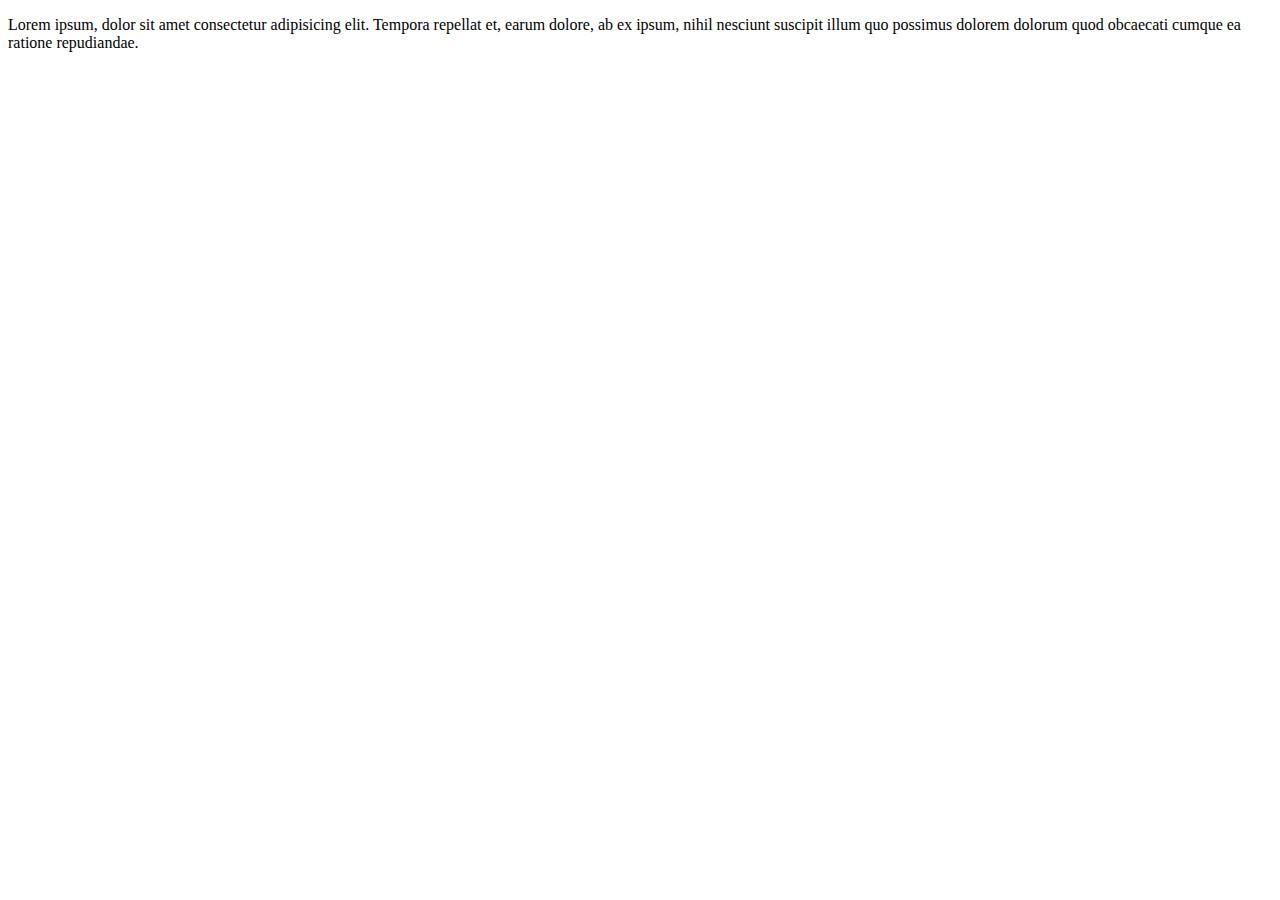
==== index.html @ 6e5e1d8d "mi primer commit" ====
<!DOCTYPE html>
<html lang="en">
<head>
    <meta charset="UTF-8">
    <meta name="viewport" content="width=device-width, initial-scale=1.0">
    <title>Document</title>
</head>
<body>

    <p>
        Lorem ipsum, dolor sit amet consectetur adipisicing elit. Tempora repellat et, earum dolore, ab ex ipsum, nihil nesciunt suscipit illum quo possimus dolorem dolorum quod obcaecati cumque ea ratione repudiandae.
    </p>
    
</body>
</html>
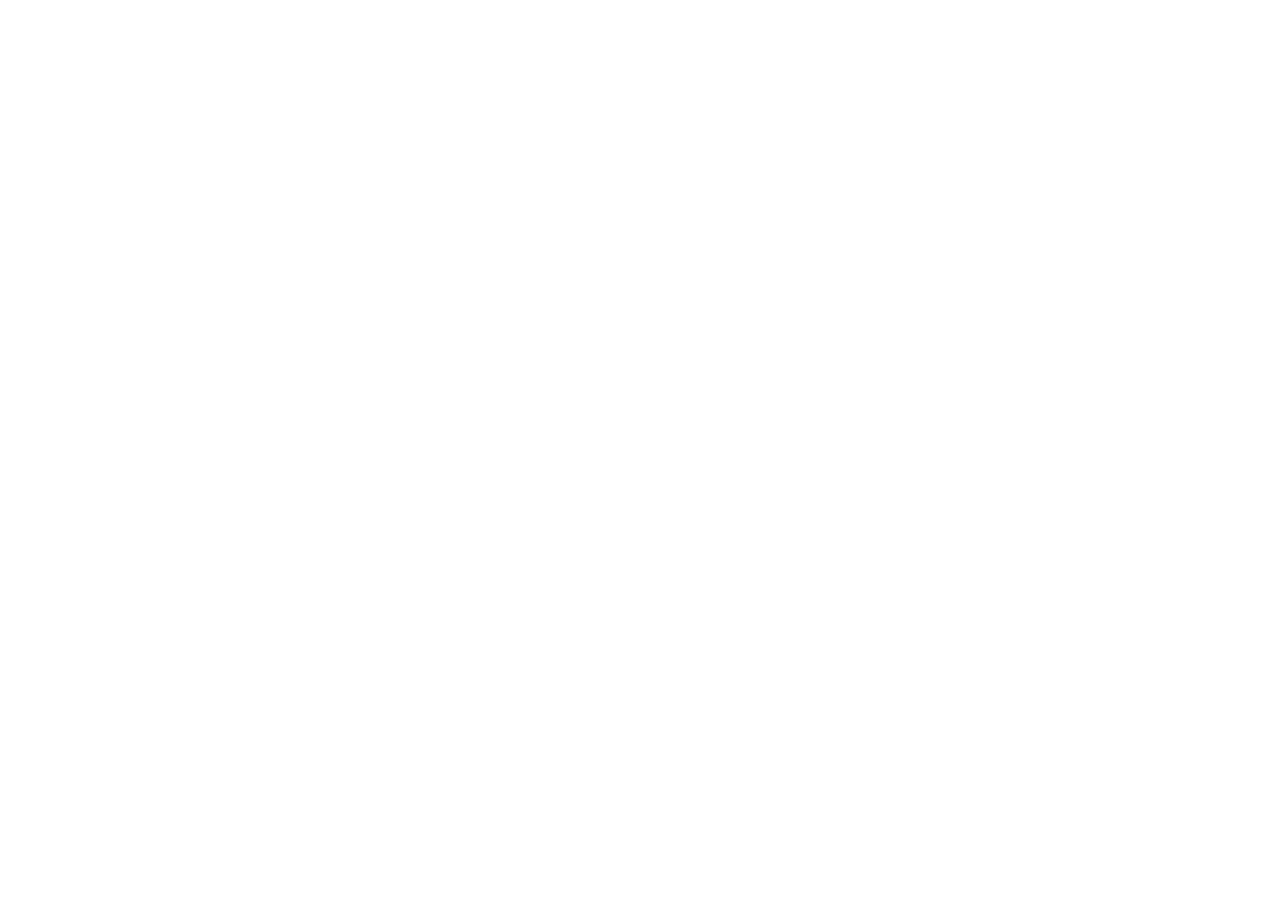
==== commit d09b9ab4: "prueba" ====
--- a/index.html
+++ b/index.html
@@ -7,9 +7,6 @@
 </head>
 <body>
 
-    <p>
-        Lorem ipsum, dolor sit amet consectetur adipisicing elit. Tempora repellat et, earum dolore, ab ex ipsum, nihil nesciunt suscipit illum quo possimus dolorem dolorum quod obcaecati cumque ea ratione repudiandae.
-    </p>
     
 </body>
 </html>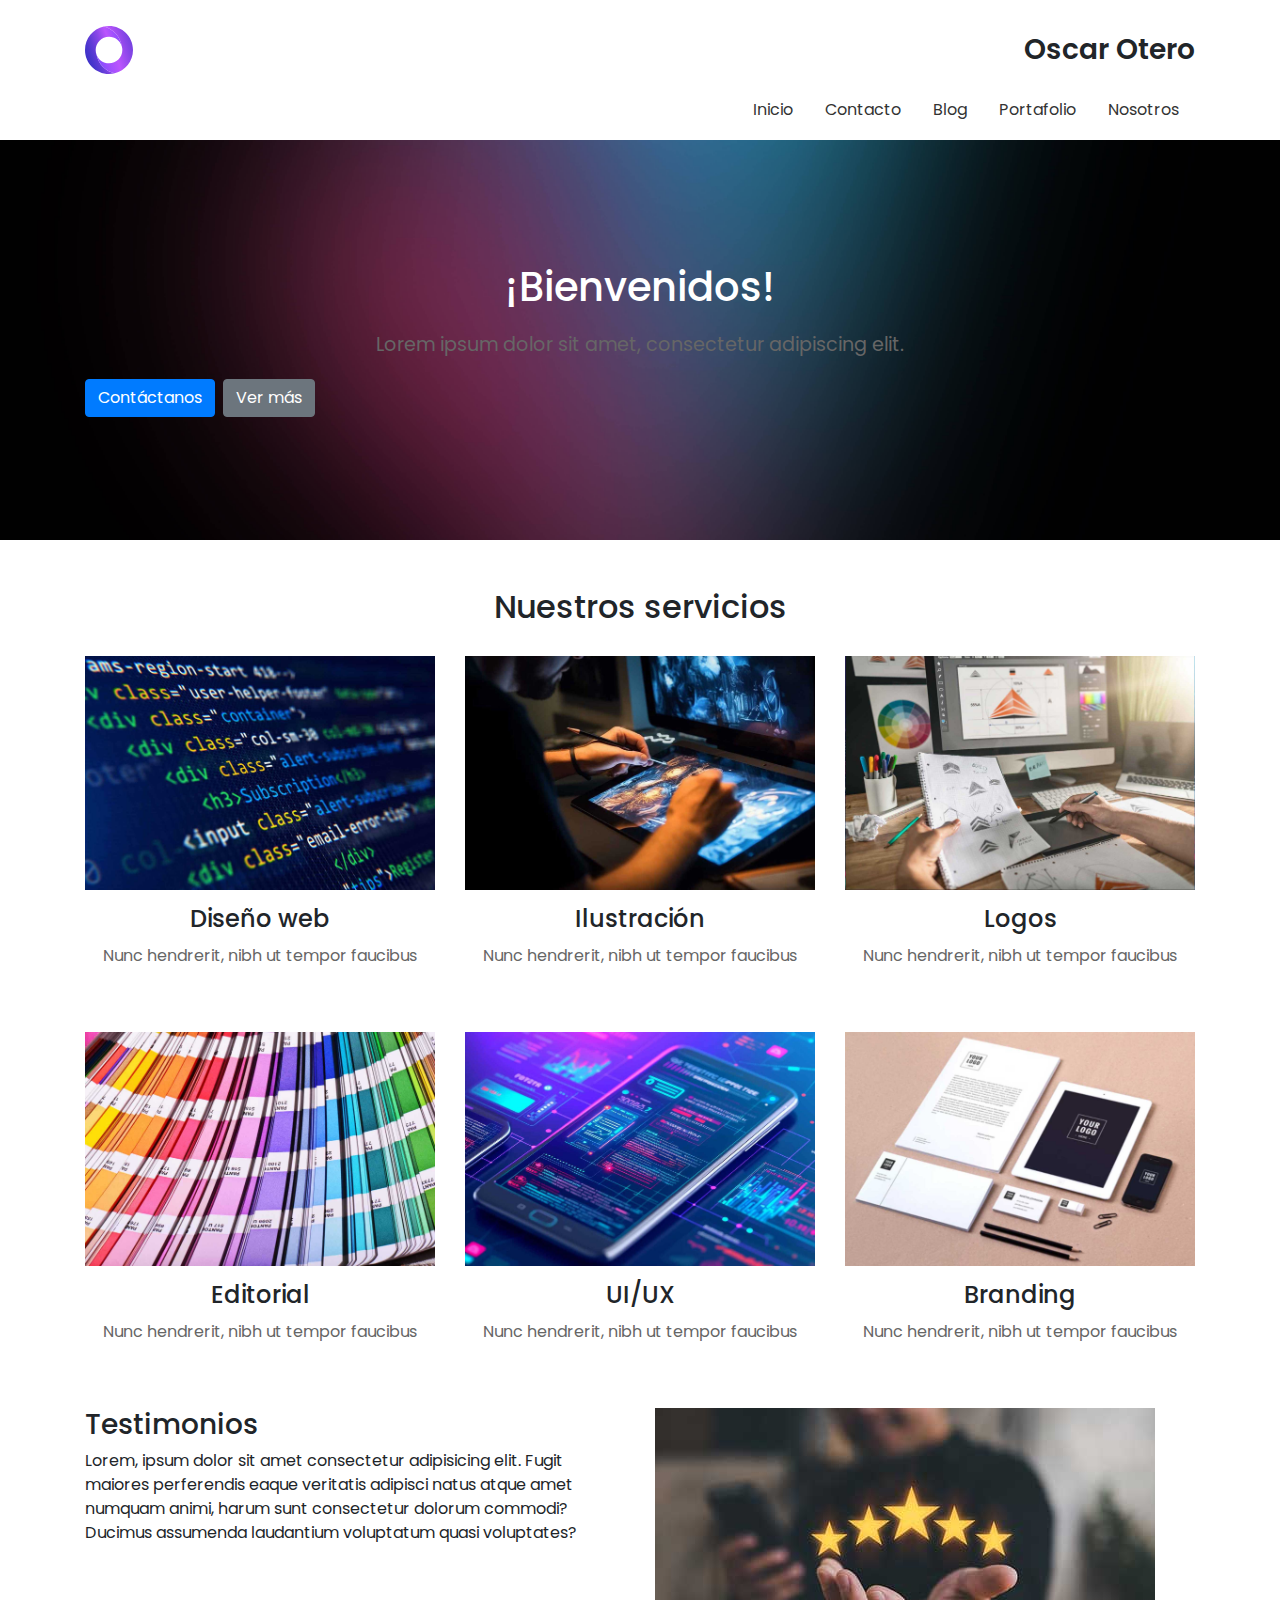
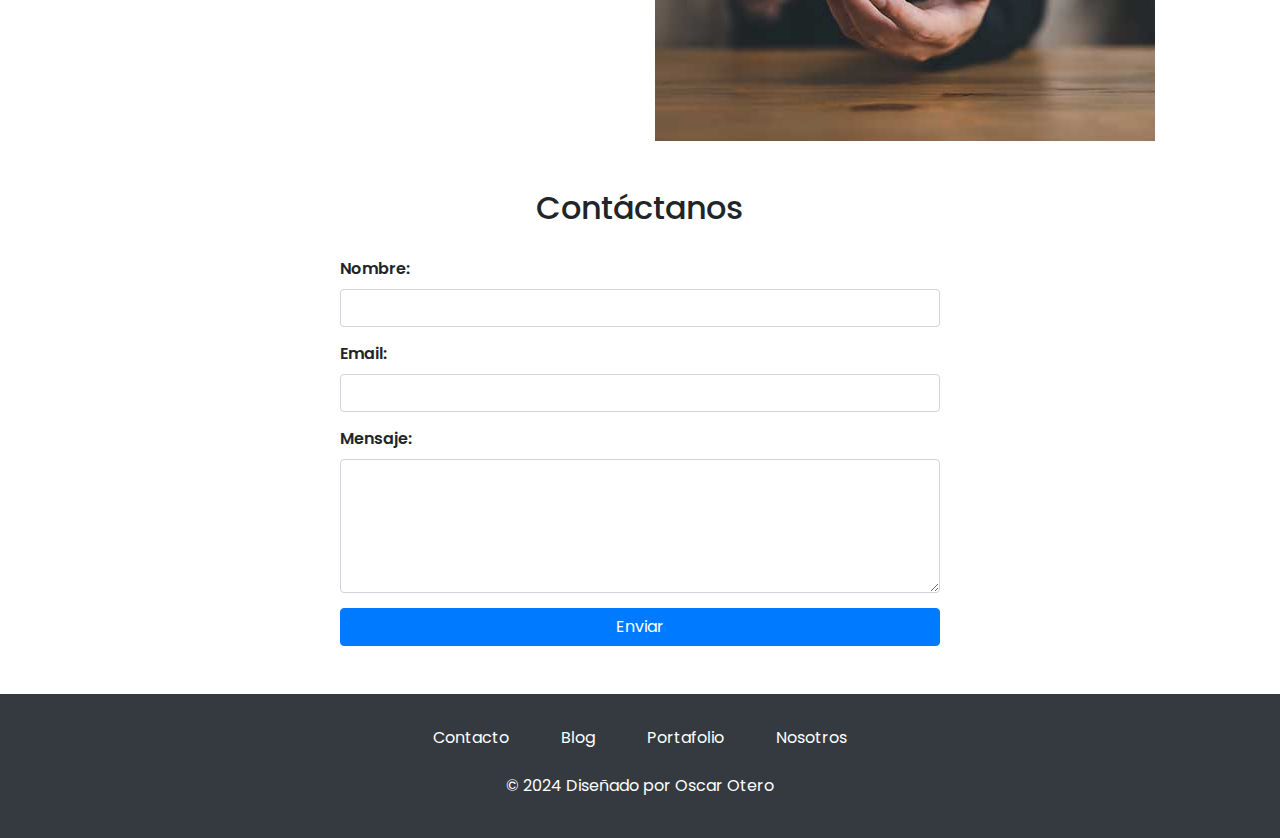
==== commit 8fe097ba: "implementacion de bootstrap en proyecto, avances de index y css" ====
--- a/index.html
+++ b/index.html
@@ -1,12 +1,138 @@
 <!DOCTYPE html>
-<html lang="en">
+<html lang="es">
 <head>
-    <meta charset="UTF-8">
-    <meta name="viewport" content="width=device-width, initial-scale=1.0">
-    <title>Document</title>
+  <meta charset="UTF-8">
+  <meta name="viewport" content="width=device-width, initial-scale=1.0">
+  <title>Home</title>
+  <link rel="preconnect" href="https://fonts.googleapis.com">
+  <link rel="preconnect" href="https://fonts.gstatic.com" crossorigin>
+  <link href="https://fonts.googleapis.com/css2?family=Poppins:wght@400;600&display=swap" rel="stylesheet">
+  <link rel="stylesheet" href="https://stackpath.bootstrapcdn.com/bootstrap/4.5.2/css/bootstrap.min.css">
+  <link rel="stylesheet" href="./css/style.css">
 </head>
 <body>
 
-    
+  <header class="container">
+    <div class="d-flex justify-content-between align-items-center py-3">
+        <div class="logo">
+            <a href="index.html">
+              <img class="logo-image" src="./assets/icons/logo.svg" alt="Logo">
+            </a>
+        </div>
+        <div>
+            <h3 class="mb-0">Oscar Otero</h3>
+        </div>
+    </div>
+    <nav class="nav justify-content-end">
+      <ul class="nav">
+        <li class="nav-item"><a class="nav-link" href="index.html">Inicio</a></li>
+        <li class="nav-item"><a class="nav-link" href="./pages/contacto.html">Contacto</a></li>
+        <li class="nav-item"><a class="nav-link" href="./pages/blog.html">Blog</a></li>
+        <li class="nav-item"><a class="nav-link" href="./pages/portafolio.html">Portafolio</a></li>
+        <li class="nav-item"><a class="nav-link" href="./pages/nosotros.html">Nosotros</a></li>
+      </ul>
+    </nav>
+  </header>
+
+  <section class="hero d-flex align-items-center" style="background-image: url('assets/image/heroimg.jpeg');">
+    <div class="container text-white">
+      <h1>¡Bienvenidos!</h1>
+      <p>Lorem ipsum dolor sit amet, consectetur adipiscing elit.</p>
+      <div class="d-flex">
+        <a href="./pages/contacto.html" title="Contacto" class="btn btn-primary mr-2">Contáctanos</a>
+        <a href="./pages/nosotros.html" class="btn btn-secondary">Ver más</a>
+      </div>
+    </div>
+  </section>
+
+  <section class="container my-5">
+    <h2 class="text-center">Nuestros servicios</h2>
+    <div class="row">
+      <div class="col-md-4 text-center">
+        <img src="assets/image/html.jpg" alt="HTML" class="img-fluid">
+        <h3>Diseño web</h3>
+        <p>Nunc hendrerit, nibh ut tempor faucibus</p>
+      </div>
+      <div class="col-md-4 text-center">
+        <img src="assets/image/ilustracion.jpg" alt="Ilustración" class="img-fluid">
+        <h3>Ilustración</h3>
+        <p>Nunc hendrerit, nibh ut tempor faucibus</p>
+      </div>
+      <div class="col-md-4 text-center">
+        <img src="assets/image/logo.jpg" alt="Logos" class="img-fluid">
+        <h3>Logos</h3>
+        <p>Nunc hendrerit, nibh ut tempor faucibus</p>
+      </div>
+    </div>
+  </section>
+
+  <section class="container my-5">
+    <div class="row">
+      <div class="col-md-4 text-center">
+        <img src="assets/image/pantone.jpg" alt="Preprensa" class="img-fluid">
+        <h3>Editorial</h3>
+        <p>Nunc hendrerit, nibh ut tempor faucibus</p>
+      </div>
+      <div class="col-md-4 text-center">
+        <img src="assets/image/ux.jpg" alt="UI/UX" class="img-fluid">
+        <h3>UI/UX</h3>
+        <p>Nunc hendrerit, nibh ut tempor faucibus</p>
+      </div>
+      <div class="col-md-4 text-center">
+        <img src="assets/image/branding.jpg" alt="Branding" class="img-fluid">
+        <h3>Branding</h3>
+        <p>Nunc hendrerit, nibh ut tempor faucibus</p>
+      </div>
+    </div>
+  </section>
+
+  <article class="container my-5">
+    <div class="row">
+      <div class="col-md-6">
+        <h3>Testimonios</h3>
+        <p>Lorem, ipsum dolor sit amet consectetur adipisicing elit. Fugit maiores perferendis eaque veritatis adipisci natus atque amet numquam animi, harum sunt consectetur dolorum commodi? Ducimus assumenda laudantium voluptatum quasi voluptates?</p>
+      </div>
+      <div class="col-md-6">
+        <img src="./assets/image/testimonios.jpg" alt="Testimonio 1" class="img-fluid">
+      </div>
+    </div>
+  </article>
+
+  <section class="container my-5">
+    <h2 class="text-center">Contáctanos</h2>
+    <form action="/enviar.php" method="POST" class="mx-auto" style="max-width: 600px;">
+      <div class="form-group">
+        <label for="nombre">Nombre:</label>
+        <input type="text" class="form-control" id="nombre" name="nombre" required>
+      </div>
+      <div class="form-group">
+        <label for="email">Email:</label>
+        <input type="email" class="form-control" id="email" name="email" required>
+      </div>
+      <div class="form-group">
+        <label for="mensaje">Mensaje:</label>
+        <textarea class="form-control" id="mensaje" name="mensaje" rows="5" required></textarea>
+      </div>
+      <button type="submit" class="btn btn-primary">Enviar</button>
+    </form>
+  </section>
+
+  <footer class="bg-dark text-white py-4">
+    <div class="container text-center">
+      <nav class="mb-3">
+        <ul class="nav justify-content-center">
+          <li class="nav-item"><a class="nav-link text-white" href="./pages/contacto.html">Contacto</a></li>
+          <li class="nav-item"><a class="nav-link text-white" href="./pages/blog.html">Blog</a></li>
+          <li class="nav-item"><a class="nav-link text-white" href="./pages/portafolio.html">Portafolio</a></li>
+          <li class="nav-item"><a class="nav-link text-white" href="./pages/nosotros.html">Nosotros</a></li>
+        </ul>
+      </nav>
+      <p>&copy; 2024 Diseñado por Oscar Otero</p>
+    </div>
+  </footer>
+
+  <script src="https://code.jquery.com/jquery-3.5.1.slim.min.js"></script>
+  <script src="https://cdn.jsdelivr.net/npm/@popperjs/core@2.5.4/dist/umd/popper.min.js"></script>
+  <script src="https://stackpath.bootstrapcdn.com/bootstrap/4.5.2/js/bootstrap.min.js"></script>
 </body>
-</html>+</html>
--- a/css/style.css
+++ b/css/style.css
@@ -0,0 +1,117 @@
+/* Estilos generales */
+
+* {
+    box-sizing: border-box;
+    margin: 0;
+    padding: 0;
+}
+
+body {
+    font-family: 'Poppins', sans-serif;
+    margin: 0;
+    padding: 0;
+    box-sizing: border-box;
+}
+
+/* Header */
+header {
+    background-color: #fff;
+    padding: 10px 0;
+}
+
+.logo {
+    color: #333;
+    font-size: 24px;
+    font-weight: bold;
+}
+
+.logo-image {
+    width: auto;
+    height: 3rem;
+}
+
+header h3 {
+    font-weight: 600;
+}
+
+header nav a {
+    color: #333;
+    text-decoration: none;
+    padding: 10px 15px;
+}
+
+header nav a:hover {
+    color: #007bff;
+}
+
+/* Hero Section */
+.hero {
+    height: 400px;
+    background-size: cover;
+    background-position: center;
+    color: white;
+    display: flex;
+    align-items: center;
+    justify-content: center;
+    text-align: center;
+}
+
+.hero h1 {
+    font-size: 2.5em;
+    margin-bottom: 20px;
+}
+
+.hero p {
+    font-size: 1.2em;
+    margin-bottom: 20px;
+}
+
+
+
+/* Services Section */
+section h2 {
+    font-size: 2em;
+    margin-bottom: 30px;
+}
+
+section h3 {
+    font-size: 1.5em;
+    margin-top: 15px;
+    margin-bottom: 10px;
+}
+
+section p {
+    font-size: 1em;
+    color: #666;
+}
+
+/* Contact Form */
+form .form-group {
+    margin-bottom: 15px;
+}
+
+form label {
+    font-weight: 600;
+}
+
+form button {
+    display: block;
+    width: 100%;
+}
+
+/* Footer */
+footer {
+    background-color: #333;
+    color: white;
+    text-align: center;
+    padding: 20px 0;
+}
+
+footer nav a {
+    color: white;
+    margin: 0 10px;
+}
+
+footer nav a:hover {
+    color: #007bff;
+}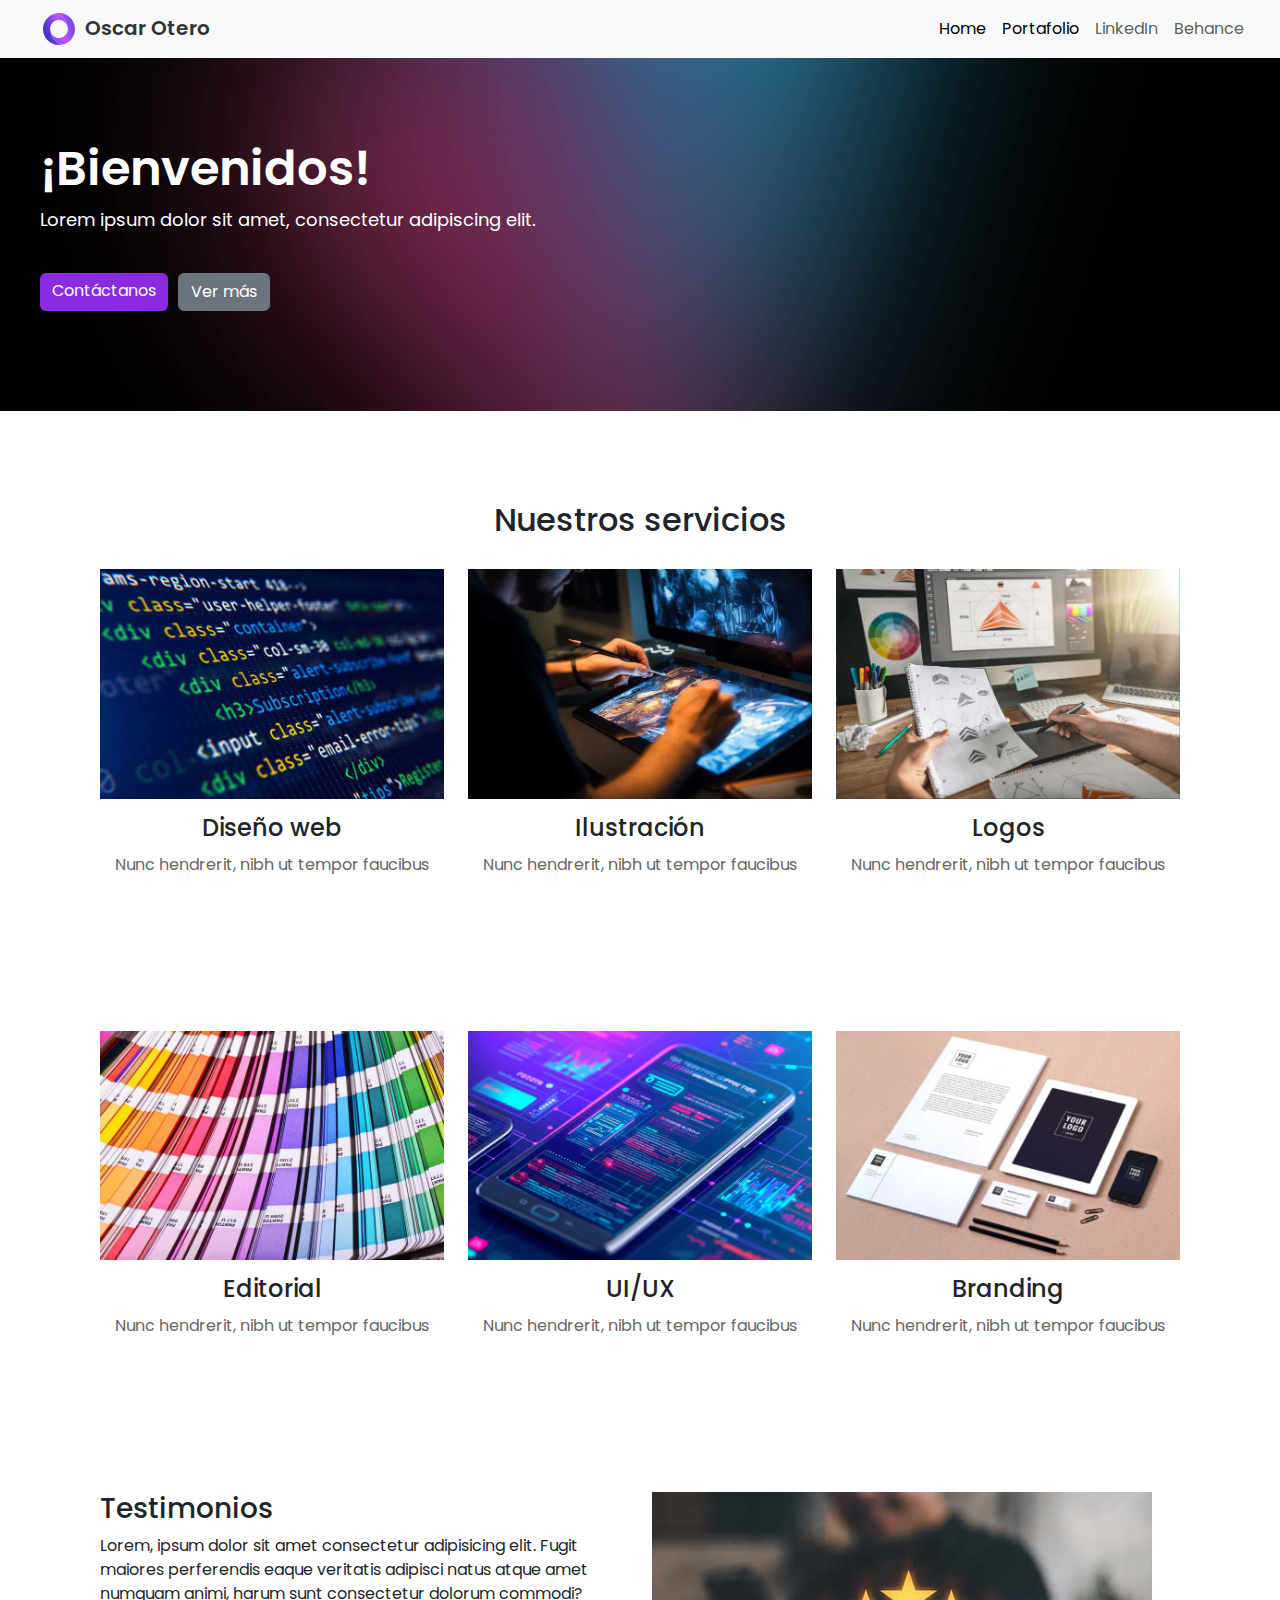
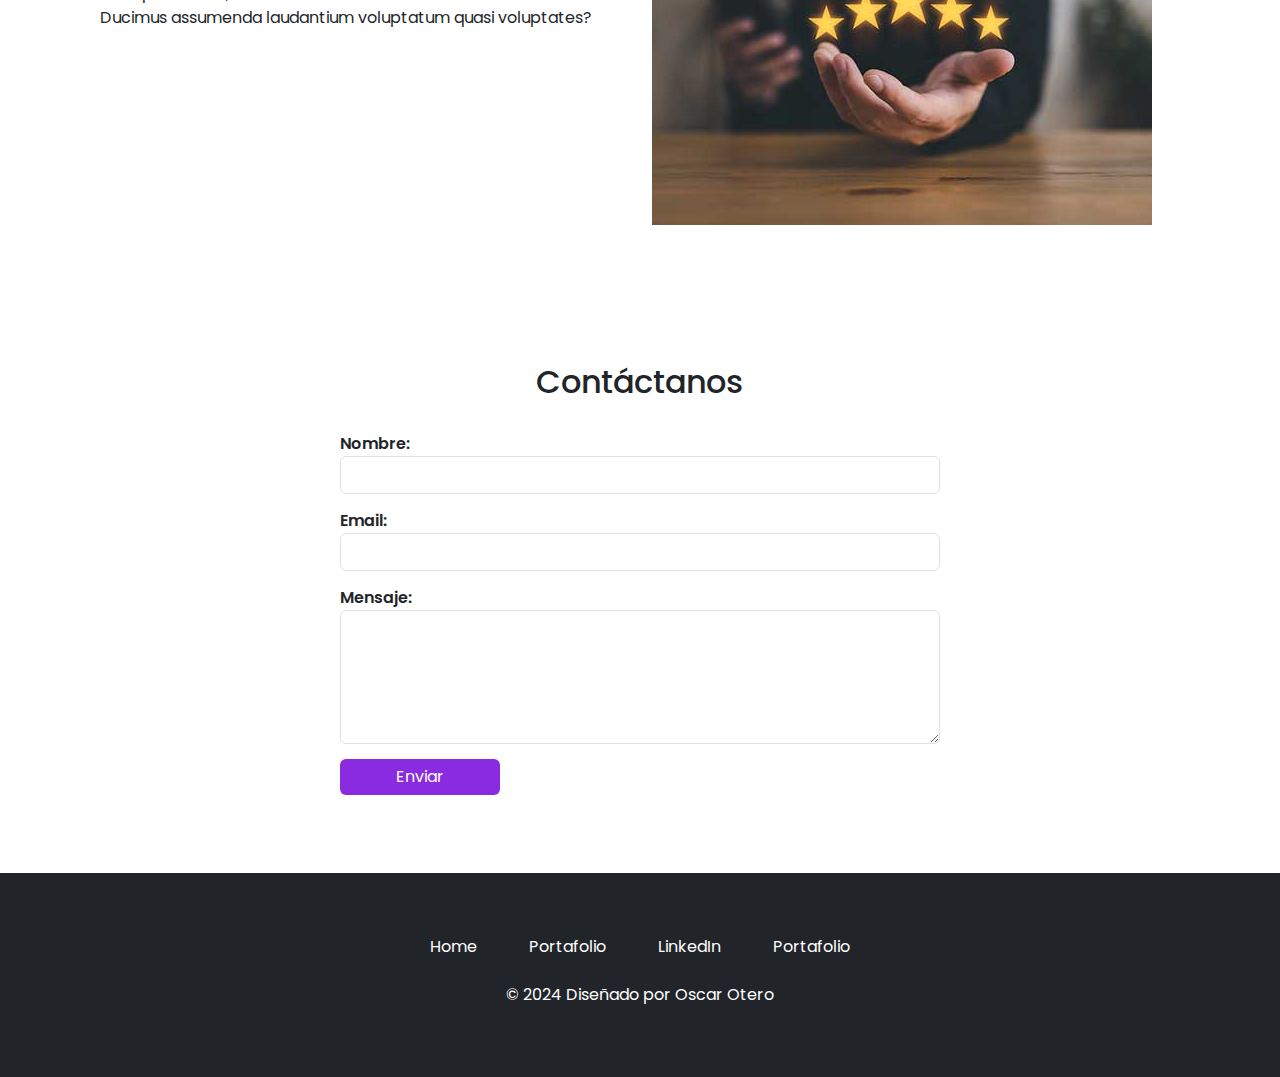
==== commit 802d3e36: "agrego pagina portafolio" ====
--- a/index.html
+++ b/index.html
@@ -1,5 +1,6 @@
 <!DOCTYPE html>
 <html lang="es">
+
 <head>
   <meta charset="UTF-8">
   <meta name="viewport" content="width=device-width, initial-scale=1.0">
@@ -7,40 +8,60 @@
   <link rel="preconnect" href="https://fonts.googleapis.com">
   <link rel="preconnect" href="https://fonts.gstatic.com" crossorigin>
   <link href="https://fonts.googleapis.com/css2?family=Poppins:wght@400;600&display=swap" rel="stylesheet">
-  <link rel="stylesheet" href="https://stackpath.bootstrapcdn.com/bootstrap/4.5.2/css/bootstrap.min.css">
+  <link href="https://cdn.jsdelivr.net/npm/bootstrap@5.3.3/dist/css/bootstrap.min.css" rel="stylesheet"
+    integrity="sha384-QWTKZyjpPEjISv5WaRU9OFeRpok6YctnYmDr5pNlyT2bRjXh0JMhjY6hW+ALEwIH" crossorigin="anonymous">
+  <script src="https://cdn.jsdelivr.net/npm/bootstrap@5.3.3/dist/js/bootstrap.bundle.min.js"
+    integrity="sha384-YvpcrYf0tY3lHB60NNkmXc5s9fDVZLESaAA55NDzOxhy9GkcIdslK1eN7N6jIeHz"
+    crossorigin="anonymous"></script>
+  <link rel="stylesheet" href="./css/bootstrap.min.css">
   <link rel="stylesheet" href="./css/style.css">
 </head>
+
 <body>
 
-  <header class="container">
-    <div class="d-flex justify-content-between align-items-center py-3">
-        <div class="logo">
-            <a href="index.html">
-              <img class="logo-image" src="./assets/icons/logo.svg" alt="Logo">
-            </a>
+  <header>
+    <nav class="navbar-expand-sm navbar bg-body-tertiary fixed-top">
+      <div class="container-fluid">
+        <a class="navbar-brand" href="./index.html"> <img class="logo-image" src="assets/icons/logo.svg"
+            alt="Logo">Oscar Otero</a>
+        <button class="navbar-toggler" type="button" data-bs-toggle="offcanvas" data-bs-target="#offcanvasNavbar"
+          aria-controls="offcanvasNavbar" aria-label="Toggle navigation">
+          <span class="navbar-toggler-icon"></span>
+        </button>
+        <div class="offcanvas offcanvas-end" tabindex="-1" id="offcanvasNavbar" aria-labelledby="offcanvasNavbarLabel">
+          <div class="offcanvas-header">
+
+            <button type="button" class="btn-close" data-bs-dismiss="offcanvas" aria-label="Close"></button>
+          </div>
+          <div class="offcanvas-body">
+            <ul class="navbar-nav justify-content-end flex-grow-1 pe-3">
+              <li class="nav-item">
+                <a class="nav-link active" aria-current="page" href="#">Home</a>
+              </li>
+              <li class="nav-item">
+                <a class="nav-link active" aria-current="page" href="./pages/portafolio.html">Portafolio</a>
+              </li>
+              <li class="nav-item">
+                <a class="nav-link" href="https://www.linkedin.com/" target="_blank">LinkedIn</a>
+              </li>
+              <li class="nav-item">
+                <a class="nav-link" href="https://www.behance.net/" target="_blank">Behance</a>
+              </li>
+            </ul>
+          </div>
         </div>
-        <div>
-            <h3 class="mb-0">Oscar Otero</h3>
-        </div>
-    </div>
-    <nav class="nav justify-content-end">
-      <ul class="nav">
-        <li class="nav-item"><a class="nav-link" href="index.html">Inicio</a></li>
-        <li class="nav-item"><a class="nav-link" href="./pages/contacto.html">Contacto</a></li>
-        <li class="nav-item"><a class="nav-link" href="./pages/blog.html">Blog</a></li>
-        <li class="nav-item"><a class="nav-link" href="./pages/portafolio.html">Portafolio</a></li>
-        <li class="nav-item"><a class="nav-link" href="./pages/nosotros.html">Nosotros</a></li>
-      </ul>
+      </div>
     </nav>
   </header>
 
-  <section class="hero d-flex align-items-center" style="background-image: url('assets/image/heroimg.jpeg');">
-    <div class="container text-white">
+
+  <section class="hero">
+    <div class="hero-content">
       <h1>¡Bienvenidos!</h1>
       <p>Lorem ipsum dolor sit amet, consectetur adipiscing elit.</p>
       <div class="d-flex">
-        <a href="./pages/contacto.html" title="Contacto" class="btn btn-primary mr-2">Contáctanos</a>
-        <a href="./pages/nosotros.html" class="btn btn-secondary">Ver más</a>
+        <a href="https://www.linkedin.com/" target="_blank ="Contacto" class="btn btn-primary mr-2">Contáctanos</a>
+        <a href="./pages/portafolio.html" class="btn btn-secondary">Ver más</a>
       </div>
     </div>
   </section>
@@ -90,7 +111,9 @@
     <div class="row">
       <div class="col-md-6">
         <h3>Testimonios</h3>
-        <p>Lorem, ipsum dolor sit amet consectetur adipisicing elit. Fugit maiores perferendis eaque veritatis adipisci natus atque amet numquam animi, harum sunt consectetur dolorum commodi? Ducimus assumenda laudantium voluptatum quasi voluptates?</p>
+        <p>Lorem, ipsum dolor sit amet consectetur adipisicing elit. Fugit maiores perferendis eaque veritatis adipisci
+          natus atque amet numquam animi, harum sunt consectetur dolorum commodi? Ducimus assumenda laudantium
+          voluptatum quasi voluptates?</p>
       </div>
       <div class="col-md-6">
         <img src="./assets/image/testimonios.jpg" alt="Testimonio 1" class="img-fluid">
@@ -121,18 +144,24 @@
     <div class="container text-center">
       <nav class="mb-3">
         <ul class="nav justify-content-center">
-          <li class="nav-item"><a class="nav-link text-white" href="./pages/contacto.html">Contacto</a></li>
-          <li class="nav-item"><a class="nav-link text-white" href="./pages/blog.html">Blog</a></li>
+          <li class="nav-item"><a class="nav-link text-white" href="./index.html">Home</a></li>
           <li class="nav-item"><a class="nav-link text-white" href="./pages/portafolio.html">Portafolio</a></li>
-          <li class="nav-item"><a class="nav-link text-white" href="./pages/nosotros.html">Nosotros</a></li>
+          <li class="nav-item"><a class="nav-link text-white" href="https://www.linkedin.com/"
+              target="_blank">LinkedIn</a></li>
+          <li class="nav-item"><a class="nav-link text-white" href="https://www.behance.net/"
+              target="_blank">Portafolio</a></li>
         </ul>
       </nav>
       <p>&copy; 2024 Diseñado por Oscar Otero</p>
     </div>
   </footer>
 
-  <script src="https://code.jquery.com/jquery-3.5.1.slim.min.js"></script>
-  <script src="https://cdn.jsdelivr.net/npm/@popperjs/core@2.5.4/dist/umd/popper.min.js"></script>
-  <script src="https://stackpath.bootstrapcdn.com/bootstrap/4.5.2/js/bootstrap.min.js"></script>
+  <script src="https://cdn.jsdelivr.net/npm/@popperjs/core@2.11.8/dist/umd/popper.min.js"
+    integrity="sha384-I7E8VVD/ismYTF4hNIPjVp/Zjvgyol6VFvRkX/vR+Vc4jQkC+hVqc2pM8ODewa9r"
+    crossorigin="anonymous"></script>
+  <script src="https://cdn.jsdelivr.net/npm/bootstrap@5.3.3/dist/js/bootstrap.min.js"
+    integrity="sha384-0pUGZvbkm6XF6gxjEnlmuGrJXVbNuzT9qBBavbLwCsOGabYfZo0T0to5eqruptLy"
+    crossorigin="anonymous"></script>
 </body>
-</html>
+
+</html>--- a/css/style.css
+++ b/css/style.css
@@ -14,24 +14,20 @@
 }
 
 /* Header */
+
 header {
+    align-items: center;
     background-color: #fff;
-    padding: 10px 0;
-}
-
-.logo {
     color: #333;
-    font-size: 24px;
-    font-weight: bold;
+    display: flex;
+    justify-content: space-between;
+    padding: 20px;
 }
 
 .logo-image {
     width: auto;
-    height: 3rem;
-}
-
-header h3 {
-    font-weight: 600;
+    height: 2rem;
+    padding-right: 10px;
 }
 
 header nav a {
@@ -44,31 +40,55 @@
     color: #007bff;
 }
 
-/* Hero Section */
+.navbar-brand {
+    font-weight: 600;
+    color: #333;
+    margin-left: 16px;
+
+}
+
 .hero {
-    height: 400px;
+    background-image: url(../assets/image/heroimg.jpeg);
+    background-position: center;
     background-size: cover;
-    background-position: center;
-    color: white;
-    display: flex;
-    align-items: center;
-    justify-content: center;
+    color: #fff;
+    margin-bottom: 60px;
+    padding: 100px 0;
     text-align: center;
 }
 
 .hero h1 {
-    font-size: 2.5em;
-    margin-bottom: 20px;
+    font-weight: 600;
+    font-size: 48px;
+    margin-left: 40px;
+    text-align: left;
 }
 
 .hero p {
-    font-size: 1.2em;
-    margin-bottom: 20px;
+    color: #fff;
+    font-size: 18px;
+    margin-left: 40px;
+    margin-bottom: 40px;
+    text-align: left;
 }
 
+.d-flex {
+    margin-left: 40px;
+}
 
+.btn-primary {
+    border: none;
+    background-color: blueviolet;
+    max-width: 10rem;
+    margin-right: 10px;
+}
+
+.btn-secondary {
+    max-width: 20rem;
+}
 
 /* Services Section */
+
 section h2 {
     font-size: 2em;
     margin-bottom: 30px;
@@ -99,7 +119,37 @@
     width: 100%;
 }
 
+/* Client section */
+
+figure img {
+    max-width: 100%;
+    height: auto;
+    width: 150px; 
+    margin: 0 auto;
+    display: block;
+  }
+  
+  /* Grid clientes */
+  
+  .container {
+    padding: 30px;
+  }
+  
+  .row {
+    margin-bottom: 30px;
+  }
+  
+  figure {
+    text-align: center;
+    margin: 0;
+  }
+  
+  figcaption {
+    margin-top: 10px;
+  }
+
 /* Footer */
+
 footer {
     background-color: #333;
     color: white;
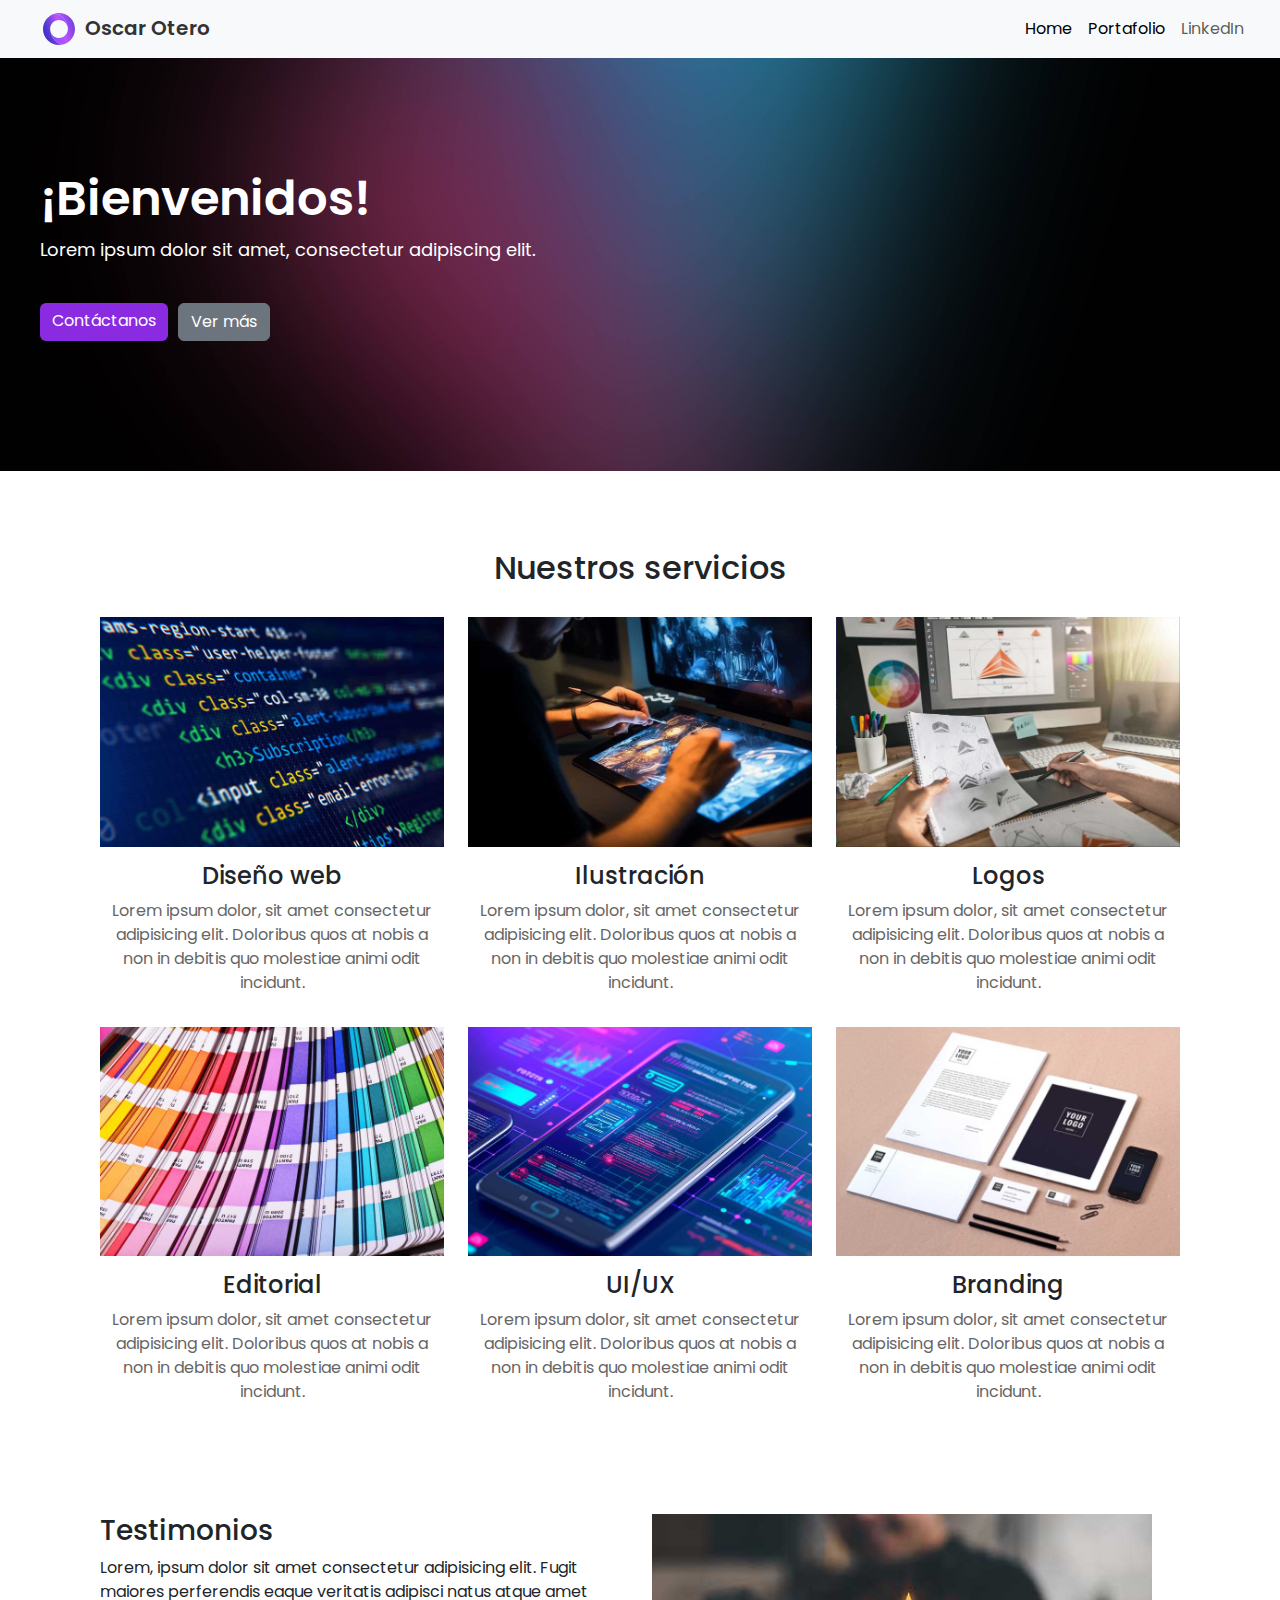
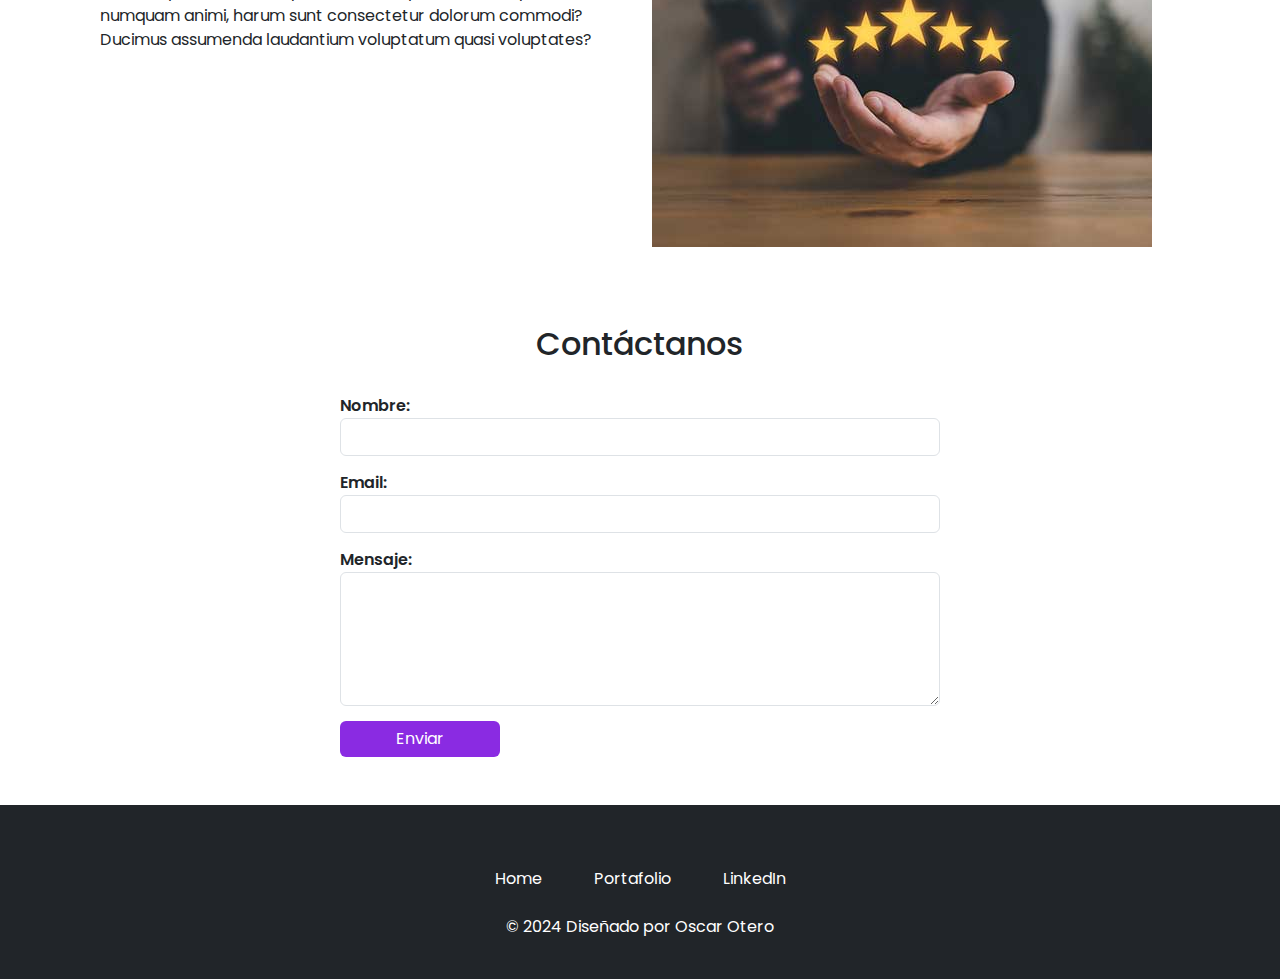
==== commit b0c5c5ef: "commit final" ====
--- a/index.html
+++ b/index.html
@@ -4,7 +4,7 @@
 <head>
   <meta charset="UTF-8">
   <meta name="viewport" content="width=device-width, initial-scale=1.0">
-  <title>Home</title>
+  <title>Oscar Otero</title>
   <link rel="preconnect" href="https://fonts.googleapis.com">
   <link rel="preconnect" href="https://fonts.gstatic.com" crossorigin>
   <link href="https://fonts.googleapis.com/css2?family=Poppins:wght@400;600&display=swap" rel="stylesheet">
@@ -44,9 +44,6 @@
               <li class="nav-item">
                 <a class="nav-link" href="https://www.linkedin.com/" target="_blank">LinkedIn</a>
               </li>
-              <li class="nav-item">
-                <a class="nav-link" href="https://www.behance.net/" target="_blank">Behance</a>
-              </li>
             </ul>
           </div>
         </div>
@@ -60,7 +57,7 @@
       <h1>¡Bienvenidos!</h1>
       <p>Lorem ipsum dolor sit amet, consectetur adipiscing elit.</p>
       <div class="d-flex">
-        <a href="https://www.linkedin.com/" target="_blank ="Contacto" class="btn btn-primary mr-2">Contáctanos</a>
+        <a href="https://www.linkedin.com/" target="_blank" class="btn btn-primary mr-2">Contáctanos</a>
         <a href="./pages/portafolio.html" class="btn btn-secondary">Ver más</a>
       </div>
     </div>
@@ -72,37 +69,44 @@
       <div class="col-md-4 text-center">
         <img src="assets/image/html.jpg" alt="HTML" class="img-fluid">
         <h3>Diseño web</h3>
-        <p>Nunc hendrerit, nibh ut tempor faucibus</p>
+        <p>Lorem ipsum dolor, sit amet consectetur adipisicing elit. Doloribus quos at nobis a non in debitis quo
+          molestiae
+          animi odit incidunt.</p>
       </div>
       <div class="col-md-4 text-center">
         <img src="assets/image/ilustracion.jpg" alt="Ilustración" class="img-fluid">
         <h3>Ilustración</h3>
-        <p>Nunc hendrerit, nibh ut tempor faucibus</p>
+        <p>Lorem ipsum dolor, sit amet consectetur adipisicing elit. Doloribus quos at nobis a non in debitis quo
+          molestiae
+          animi odit incidunt.</p>
       </div>
       <div class="col-md-4 text-center">
         <img src="assets/image/logo.jpg" alt="Logos" class="img-fluid">
         <h3>Logos</h3>
-        <p>Nunc hendrerit, nibh ut tempor faucibus</p>
+        <p>Lorem ipsum dolor, sit amet consectetur adipisicing elit. Doloribus quos at nobis a non in debitis quo
+          molestiae
+          animi odit incidunt.</p>
       </div>
-    </div>
-  </section>
-
-  <section class="container my-5">
-    <div class="row">
       <div class="col-md-4 text-center">
         <img src="assets/image/pantone.jpg" alt="Preprensa" class="img-fluid">
         <h3>Editorial</h3>
-        <p>Nunc hendrerit, nibh ut tempor faucibus</p>
+        <p>Lorem ipsum dolor, sit amet consectetur adipisicing elit. Doloribus quos at nobis a non in debitis quo
+          molestiae
+          animi odit incidunt.</p>
       </div>
       <div class="col-md-4 text-center">
         <img src="assets/image/ux.jpg" alt="UI/UX" class="img-fluid">
         <h3>UI/UX</h3>
-        <p>Nunc hendrerit, nibh ut tempor faucibus</p>
+        <p>Lorem ipsum dolor, sit amet consectetur adipisicing elit. Doloribus quos at nobis a non in debitis quo
+          molestiae
+          animi odit incidunt.</p>
       </div>
       <div class="col-md-4 text-center">
         <img src="assets/image/branding.jpg" alt="Branding" class="img-fluid">
         <h3>Branding</h3>
-        <p>Nunc hendrerit, nibh ut tempor faucibus</p>
+        <p>Lorem ipsum dolor, sit amet consectetur adipisicing elit. Doloribus quos at nobis a non in debitis quo
+          molestiae
+          animi odit incidunt.</p>
       </div>
     </div>
   </section>
@@ -148,8 +152,6 @@
           <li class="nav-item"><a class="nav-link text-white" href="./pages/portafolio.html">Portafolio</a></li>
           <li class="nav-item"><a class="nav-link text-white" href="https://www.linkedin.com/"
               target="_blank">LinkedIn</a></li>
-          <li class="nav-item"><a class="nav-link text-white" href="https://www.behance.net/"
-              target="_blank">Portafolio</a></li>
         </ul>
       </nav>
       <p>&copy; 2024 Diseñado por Oscar Otero</p>
--- a/css/style.css
+++ b/css/style.css
@@ -52,8 +52,7 @@
     background-position: center;
     background-size: cover;
     color: #fff;
-    margin-bottom: 60px;
-    padding: 100px 0;
+    padding: 130px 0;
     text-align: center;
 }
 
@@ -87,7 +86,7 @@
     max-width: 20rem;
 }
 
-/* Services Section */
+/* Servicios */
 
 section h2 {
     font-size: 2em;
@@ -97,15 +96,61 @@
 section h3 {
     font-size: 1.5em;
     margin-top: 15px;
-    margin-bottom: 10px;
+
 }
 
 section p {
+    margin-bottom: 2rem;
     font-size: 1em;
     color: #666;
 }
 
-/* Contact Form */
+/* Portafolio */
+
+.portfolio .col-md-4 {
+
+    transition: transform 0.3s, box-shadow 0.3s;
+}
+
+.portfolio .col-md-4:hover {
+    transform: scale(1.05);
+    box-shadow: 0 4px 8px rgba(0, 0, 0, 0.2);
+}
+
+/* Imagenes clientes */
+
+.portfolio img {
+    transition: filter 0.3s;
+}
+
+.portfolio img:hover {
+    filter: brightness(50%);
+}
+
+.portfolio h3 {
+    color: #8a2be2;
+    display: flex;
+    justify-content: center;
+    font-size: 1.5em;
+    margin-top: 15px;
+
+}
+
+figure {
+    margin: 0;
+    text-align: center;
+}
+
+figure img {
+    max-width: 100%;
+    height: auto;
+    width: 150px;
+    margin: 0 auto;
+    display: block;
+}
+
+/* Forma de contacto */
+
 form .form-group {
     margin-bottom: 15px;
 }
@@ -119,34 +164,21 @@
     width: 100%;
 }
 
-/* Client section */
 
-figure img {
-    max-width: 100%;
-    height: auto;
-    width: 150px; 
-    margin: 0 auto;
-    display: block;
-  }
-  
-  /* Grid clientes */
-  
-  .container {
-    padding: 30px;
-  }
-  
-  .row {
+/* Grid clientes */
+
+.container {
+    padding: 30px 30px 0px 30px;
+}
+
+.row {
     margin-bottom: 30px;
-  }
-  
-  figure {
+}
+
+figure {
     text-align: center;
     margin: 0;
-  }
-  
-  figcaption {
-    margin-top: 10px;
-  }
+}
 
 /* Footer */
 
